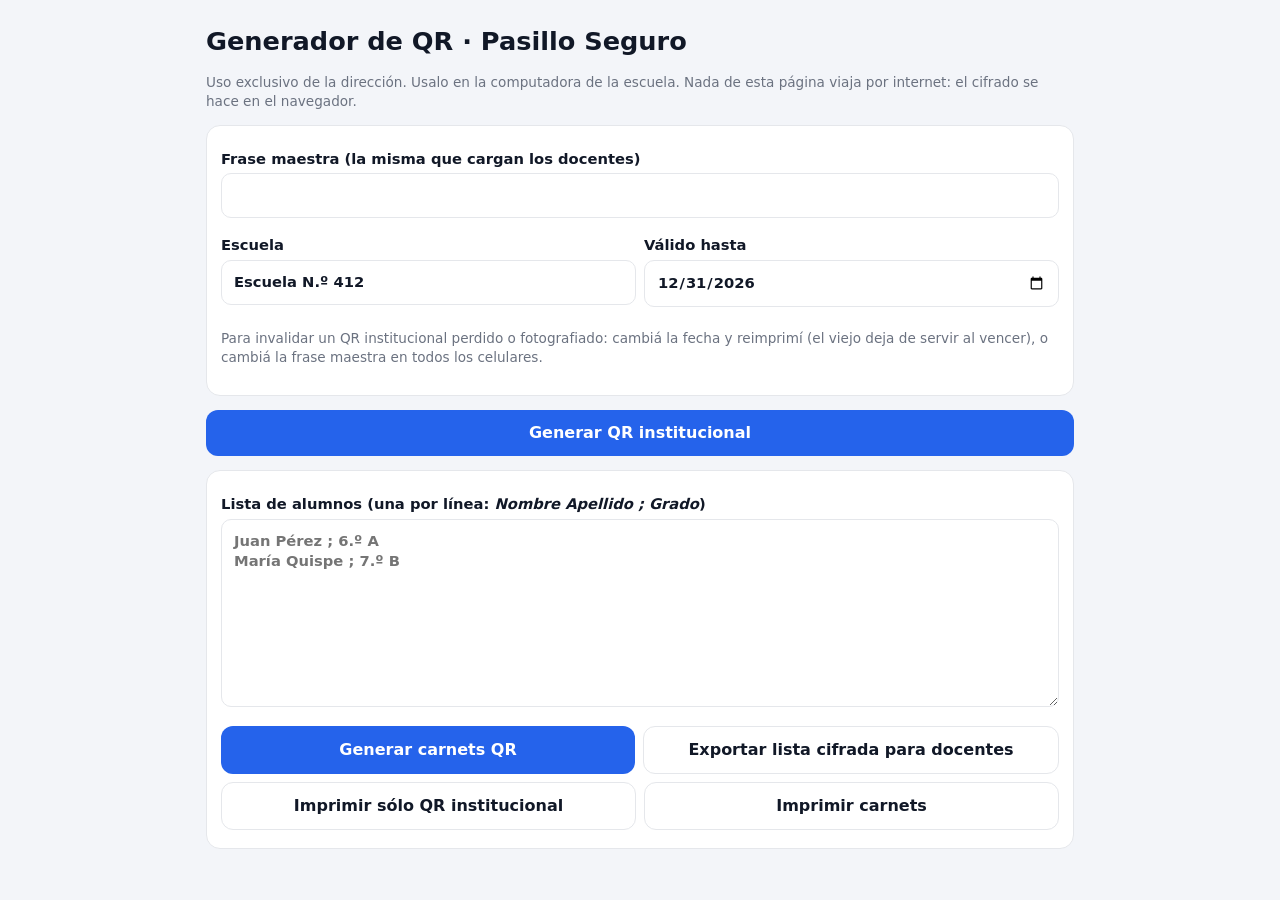
==== generador.html @ 9aeeec68 "Pasillo Seguro: versión inicial para prueba en la escuela Co-Authored-By: Claude Opus 5.5 <noreply@a" ====
<!doctype html>
<html lang="es">
<head>
<meta charset="utf-8">
<meta name="viewport" content="width=device-width, initial-scale=1">
<title>Generador de QR</title>
<meta name="robots" content="noindex">
<link rel="stylesheet" href="styles.css">
<style>
  body{background:var(--fondo)}
  .wrap{max-width:900px;margin:0 auto;padding:16px}
  .qr-inst{text-align:center}
  .qr-inst img{width:260px;height:260px;image-rendering:pixelated}
  .grilla{display:grid;grid-template-columns:repeat(auto-fill,minmax(190px,1fr));gap:10px;margin-top:12px}
  .carnet{background:#fff;color:#111;border:1px dashed #999;border-radius:10px;padding:10px;text-align:center;break-inside:avoid}
  .carnet img{width:150px;height:150px;image-rendering:pixelated}
  .carnet strong{display:block;font-size:.95rem}
  .carnet small{color:#555}
  @media print{
    .no-print{display:none!important}
    body{background:#fff}
    .grilla{grid-template-columns:repeat(3,1fr)}
    .imprimir-solo-inst .grilla-zona{display:none}
    .imprimir-solo-al .inst-zona{display:none}
  }
</style>
</head>
<body>
<div class="wrap">
  <div class="no-print">
    <h1>Generador de QR · Pasillo Seguro</h1>
    <p class="ayuda">Uso exclusivo de la dirección. Usalo en la computadora de la escuela. Nada de esta página viaja por internet: el cifrado se hace en el navegador.</p>
    <div class="tarjeta">
      <label>Frase maestra (la misma que cargan los docentes)<input type="password" id="frase" minlength="12" autocomplete="off"></label>
      <div class="fila">
        <label>Escuela<input id="escuela" value="Escuela N.º 412"></label>
        <label>Válido hasta<input type="date" id="vence"></label>
      </div>
      <p class="ayuda">Para invalidar un QR institucional perdido o fotografiado: cambiá la fecha y reimprimí (el viejo deja de servir al vencer), o cambiá la frase maestra en todos los celulares.</p>
    </div>
  </div>

  <section class="inst-zona">
    <div class="no-print"><button class="btn primario" id="btn-inst">Generar QR institucional</button></div>
    <div id="inst" class="qr-inst"></div>
  </section>

  <section class="grilla-zona">
    <div class="no-print tarjeta">
      <label>Lista de alumnos (una por línea: <em>Nombre Apellido ; Grado</em>)
        <textarea id="lista" rows="8" placeholder="Juan Pérez ; 6.º A&#10;María Quispe ; 7.º B"></textarea>
      </label>
      <div class="fila">
        <button class="btn primario" id="btn-al">Generar carnets QR</button>
        <button class="btn secundario" id="btn-export">Exportar lista cifrada para docentes</button>
      </div>
      <div class="fila">
        <button class="btn secundario" id="btn-print-inst">Imprimir sólo QR institucional</button>
        <button class="btn secundario" id="btn-print-al">Imprimir carnets</button>
      </div>
    </div>
    <div id="carnets" class="grilla"></div>
  </section>
</div>

<script src="lib/qrcode.js"></script>
<script src="crypto.js"></script>
<script>
(function(){
  const $ = s => document.querySelector(s);
  const esc = t => String(t).replace(/[&<>"]/g, c => ({'&':'&amp;','<':'&lt;','>':'&gt;','"':'&quot;'}[c]));
  const d = new Date(); d.setMonth(11, 31); $('#vence').value = d.toISOString().slice(0,10);
  let llave = null, fraseUsada = null;
  async function obtenerLlave(){
    const f = $('#frase').value;
    if (llave && f === fraseUsada) return llave;
    llave = await PSCrypto.derivarLlave(f); fraseUsada = f; return llave;
  }
  function qrImg(texto){ const q = qrcode(0, 'M'); q.addData(texto); q.make(); return q.createDataURL(6, 2); }
  function parsear(){
    return $('#lista').value.split(/\r?\n/).map(l => l.trim()).filter(Boolean).map(l => {
      const [n, g] = l.split(/[;\t]|,(?=[^,]*$)/).map(x => (x || '').trim());
      return { id: PSCrypto.idAlumno(n, g), nombre: n, grado: g || '' };
    }).filter(a => a.nombre.length > 2);
  }
  $('#btn-inst').onclick = async () => {
    try {
      const k = await obtenerLlave();
      const txt = await PSCrypto.cifrar(k, { t: 'ESC', esc: $('#escuela').value.trim(), vence: $('#vence').value, emitido: new Date().toISOString().slice(0,10) });
      $('#inst').innerHTML = `<div class="carnet" style="display:inline-block;padding:20px"><strong>${esc($('#escuela').value)}</strong><img src="${qrImg(txt)}" alt="QR institucional"><br><small>QR institucional · Pasillo Seguro · válido hasta ${esc($('#vence').value)}</small><br><small>Sólo lo lee la app de la escuela</small></div>`;
    } catch (e) { alert(e.message); }
  };
  $('#btn-al').onclick = async () => {
    try {
      const k = await obtenerLlave(); const al = parsear();
      if (!al.length) return alert('La lista está vacía.');
      const html = [];
      for (const a of al) {
        const txt = await PSCrypto.cifrar(k, { t: 'AL', id: a.id, n: a.nombre, g: a.grado });
        html.push(`<div class="carnet"><img src="${qrImg(txt)}" alt=""><strong>${esc(a.nombre)}</strong><small>${esc(a.grado)}</small></div>`);
      }
      $('#carnets').innerHTML = html.join('');
    } catch (e) { alert(e.message); }
  };
  $('#btn-export').onclick = async () => {
    try {
      const k = await obtenerLlave(); const al = parsear();
      if (!al.length) return alert('La lista está vacía.');
      const txt = await PSCrypto.cifrar(k, { t: 'LISTA', alumnos: al, generado: new Date().toISOString() });
      const a = document.createElement('a'); a.href = URL.createObjectURL(new Blob([txt], { type: 'text/plain' }));
      a.download = 'lista-alumnos-cifrada.txt'; a.click();
    } catch (e) { alert(e.message); }
  };
  $('#btn-print-inst').onclick = () => { document.body.className = 'imprimir-solo-inst'; print(); document.body.className = ''; };
  $('#btn-print-al').onclick = () => { document.body.className = 'imprimir-solo-al'; print(); document.body.className = ''; };
})();
</script>
</body>
</html>
---- styles.css ----
:root{
  --azul:#0f1f3d; --azul2:#2563eb; --fondo:#f3f5f9; --carta:#fff; --texto:#111827; --suave:#6b7280;
  --borde:#e5e7eb; --rojo:#dc2626; --naranja:#ea580c; --verde:#16a34a; --amar:#fef3c7;
}
@media (prefers-color-scheme: dark){
  :root:not([data-theme="light"]){ --fondo:#0b1220; --carta:#111a2e; --texto:#e5e7eb; --suave:#9ca3af; --borde:#1f2a44; --amar:#3a2f0b; color-scheme:dark }
}
:root[data-theme="dark"]{ --fondo:#0b1220; --carta:#111a2e; --texto:#e5e7eb; --suave:#9ca3af; --borde:#1f2a44; --amar:#3a2f0b; color-scheme:dark }
*{box-sizing:border-box}
html,body{margin:0;background:var(--fondo);color:var(--texto);font:16px/1.4 system-ui,-apple-system,"Segoe UI",Roboto,sans-serif}
h1{font-size:1.6rem;margin:.3em 0}
h2{font-size:1.05rem;margin:1.2em 0 .5em;display:flex;align-items:center;gap:.5em}
h3{margin:.2em 0 .6em;font-size:1.1rem}
h4{margin:1em 0 .4em;font-size:.98rem}
.pantalla{min-height:100vh}
.centro{max-width:480px;margin:0 auto;padding:32px 16px;text-align:center}
.centro .tarjeta{text-align:left}
.logo{width:84px;height:84px;border-radius:20px}
.candado{font-size:64px}
.sub{color:var(--suave);margin:.2em 0 1em}
.ayuda{color:var(--suave);font-size:.85rem}
.aviso{background:var(--amar);border-radius:8px;padding:8px 10px;font-size:.88rem}
.vacio{color:var(--suave);font-style:italic}
.tarjeta{background:var(--carta);border:1px solid var(--borde);border-radius:14px;padding:14px;margin:10px 0}
label{display:block;margin:.6em 0;font-size:.92rem;font-weight:600}
label.check{display:flex;gap:.5em;align-items:flex-start;font-weight:500}
input,select,textarea{width:100%;margin-top:4px;padding:11px 12px;border:1px solid var(--borde);border-radius:10px;font:inherit;background:var(--carta);color:var(--texto)}
input[type=checkbox]{width:auto;margin-top:3px}
fieldset{border:1px solid var(--borde);border-radius:10px;margin:12px 0;padding:8px 12px}
legend{font-weight:700;font-size:.9rem;padding:0 4px}
.fila{display:flex;gap:8px;align-items:stretch}
.fila>*{flex:1}
.fila.wrap{flex-wrap:wrap}.fila.wrap>*{flex:0 1 auto}
.btn{display:inline-flex;align-items:center;justify-content:center;gap:6px;border:0;border-radius:12px;padding:12px 14px;font:inherit;font-weight:600;cursor:pointer;text-decoration:none;margin:4px 0;width:100%}
.btn.primario{background:var(--azul2);color:#fff}
.btn.secundario{background:var(--carta);color:var(--texto);border:1px solid var(--borde)}
.btn.peligro{background:var(--rojo);color:#fff}
.btn.texto{background:none;color:var(--azul2);width:auto}
.btn.grande{padding:18px;font-size:1.1rem}
.btn.chico{padding:8px 10px;font-size:.85rem;width:auto;border-radius:9px}
.btn:disabled{opacity:.45}
.archivo{position:relative}
.barra{position:sticky;top:env(safe-area-inset-top,0px);z-index:5;background:var(--azul);color:#fff;padding:10px 16px;display:flex;justify-content:space-between;align-items:center;gap:10px}
.barra small{display:block;opacity:.8;font-size:.78rem}
.barra .btn{width:auto;background:#ffffff22;color:#fff}
.tab{padding:8px 16px 96px;max-width:720px;margin:0 auto}
.nav{position:fixed;bottom:0;left:0;right:0;display:flex;background:var(--carta);border-top:1px solid var(--borde);padding-bottom:env(safe-area-inset-bottom);z-index:6}
.nav button{flex:1;border:0;background:none;padding:8px 2px;font-size:1.25rem;color:var(--suave);display:flex;flex-direction:column;align-items:center;cursor:pointer}
.nav button span{font-size:.7rem;margin-top:2px}
.nav button.activo{color:var(--azul2)}
.pill{background:var(--azul2);color:#fff;border-radius:999px;padding:1px 9px;font-size:.8rem}
.mic-zona{display:flex;gap:14px;align-items:center;background:var(--carta);border:1px solid var(--borde);border-radius:16px;padding:14px;margin:12px 0}
.mic{flex:0 0 76px;height:76px;border-radius:50%;border:0;background:var(--azul2);color:#fff;font-size:2rem;cursor:pointer;box-shadow:0 6px 18px #2563eb55}
.mic.escuchando,.escuchando{animation:pulso 1s infinite;background:var(--rojo)!important;color:#fff!important}
@keyframes pulso{50%{box-shadow:0 0 0 14px #dc262622}}
.mic-estado{font-size:.9rem;color:var(--suave)}
.mic-texto{font-weight:600;margin-top:4px;min-height:1.2em}
.lista{display:flex;flex-direction:column;gap:8px}
.fuera{display:flex;gap:10px;align-items:center;background:var(--carta);border:1px solid var(--borde);border-left:5px solid var(--verde);border-radius:12px;padding:10px}
.fuera>div:first-child{flex:1}
.fuera.alerta{border-left-color:var(--rojo);background:color-mix(in srgb,var(--rojo) 8%,var(--carta))}
.crono{font-variant-numeric:tabular-nums;font-weight:700;font-size:.95rem;white-space:nowrap}
.crono.alerta{color:var(--rojo)}
.alumno{display:flex;justify-content:space-between;align-items:center;padding:6px 4px;border-bottom:1px solid var(--borde)}
.compacta{gap:0;max-height:360px;overflow:auto;background:var(--carta);border:1px solid var(--borde);border-radius:12px;padding:4px 10px;margin-top:6px}
.tabla-scroll{overflow-x:auto;background:var(--carta);border:1px solid var(--borde);border-radius:12px}
table{border-collapse:collapse;width:100%;font-size:.85rem}
th,td{padding:7px 8px;border-bottom:1px solid var(--borde);text-align:left;white-space:nowrap}
tr.alerta td{color:var(--rojo);font-weight:600}
.proto{display:block;width:100%;text-align:left;background:var(--carta);border:1px solid var(--borde);border-left:6px solid var(--c);border-radius:12px;padding:12px;margin:6px 0;font:inherit;color:inherit;cursor:pointer}
.proto small{display:block;color:var(--suave);margin-top:2px}
.coinc{display:block;font-size:.78rem;color:var(--c);margin-top:6px;font-weight:600}
.urgente{background:var(--rojo);color:#fff;border-radius:12px;padding:12px;font-weight:600;margin:8px 0}
.proto-detalle h3{color:var(--c)}
.paso{display:flex;gap:10px;font-weight:400;font-size:.9rem;background:var(--fondo);border-radius:10px;padding:8px 10px;margin:6px 0}
.nota{font-style:italic;color:var(--suave);font-size:.88rem}
.preview{width:100%;border-radius:12px;margin:8px 0}
.ia,.cruce{background:var(--fondo);border-radius:12px;padding:10px;margin:10px 0;font-size:.9rem}
.ia.alto{border:2px solid var(--rojo)}
.cruce ul{padding-left:18px;margin:6px 0}
.cargando{color:var(--suave)}
.inc{display:flex;gap:10px;background:var(--carta);border:1px solid var(--borde);border-radius:12px;padding:10px;font-size:.9rem}
.inc img{width:72px;height:72px;object-fit:cover;border-radius:8px}
.stats{display:grid;grid-template-columns:repeat(3,1fr);gap:10px;text-align:center}
.stats b{display:block;font-size:1.5rem}
.stats span{font-size:.75rem;color:var(--suave)}
.pend{border-top:1px solid var(--borde);padding:8px 0;font-size:.88rem}
.modal{position:fixed;inset:0;background:#0009;z-index:20;display:flex;align-items:flex-end;justify-content:center}
.modal-caja{background:var(--carta);width:100%;max-width:640px;max-height:92vh;overflow:auto;border-radius:18px 18px 0 0;padding:16px 16px calc(16px + env(safe-area-inset-bottom))}
.item-btn{display:block;width:100%;text-align:left;padding:12px;border:1px solid var(--borde);border-radius:10px;background:var(--fondo);font:inherit;color:inherit;margin:4px 0}
.lector{width:100%;min-height:260px;border-radius:12px;overflow:hidden;background:#000;margin-bottom:10px}
.toast{position:fixed;left:16px;right:16px;bottom:86px;background:#111827;color:#fff;padding:12px 14px;border-radius:12px;z-index:30;text-align:center;box-shadow:0 8px 24px #0005}
[hidden]{display:none!important}
#form-cmd input{flex:3}
/* Informe de situación */
.guia{background:color-mix(in srgb,var(--azul2) 10%,var(--carta));border-radius:10px;padding:8px 10px;font-size:.9rem}
.relato-zona{border-top:1px solid var(--borde);margin-top:14px;padding-top:6px}
.modal.completo{align-items:stretch}
.modal.completo .modal-caja{max-width:820px;max-height:none;height:100%;border-radius:0;padding-top:calc(12px + env(safe-area-inset-top,0px))}
.ed-barra{position:sticky;top:-12px;z-index:2;background:var(--carta);display:flex;gap:8px;align-items:center;padding:6px 0;border-bottom:1px solid var(--borde)}
.ed-ver{font-size:.8rem;color:var(--suave);margin-left:auto}
.ed-relato{margin:10px 0;background:var(--fondo);border-radius:10px;padding:8px 10px}
.ed-relato summary{font-weight:600;cursor:pointer}
.papel{background:#fff;color:#111;border-radius:6px;box-shadow:0 2px 14px #0003;padding:22px 18px;margin:12px 0;font-family:Georgia,"Times New Roman",serif}
.papel .ayuda{font-family:system-ui,sans-serif}
.pp-enc{display:flex;flex-direction:column;align-items:center;text-align:center;border-bottom:2px solid #0f1f3d;padding-bottom:8px;margin-bottom:10px;font-size:.9rem}
.pp-enc strong{font-size:1.05rem}
.papel input,.papel textarea{background:transparent;color:#111;border:1px dashed transparent;border-radius:6px;padding:4px 6px;font:inherit;margin:0;resize:none;overflow:hidden}
.papel input:focus,.papel textarea:focus{border-color:#2563eb;background:#f5f8ff;outline:none}
.pp-titulo{font-weight:700;font-size:1.08rem}
.pp-de{font-size:.88rem;color:#444;margin:4px 6px 10px}
.pp-h{font-weight:700;font-size:.95rem}
.pp-t{font-size:.95rem;line-height:1.5;white-space:pre-wrap}
.firma-zona{background:var(--fondo);border-radius:12px;padding:8px 12px;margin:10px 0}
.firma-pad{width:100%;max-width:100%;aspect-ratio:3/1;background:#fff;border:2px dashed #94a3b8;border-radius:10px;touch-action:none;display:block}
.ed-acciones{position:sticky;bottom:calc(-16px - env(safe-area-inset-bottom,0px));background:var(--carta);padding:8px 0 calc(8px + env(safe-area-inset-bottom,0px));border-top:1px solid var(--borde);display:flex;flex-wrap:wrap;gap:6px}
.ed-acciones .btn{flex:1 1 30%;margin:0}
.conf-flot{position:fixed;left:16px;right:16px;bottom:calc(90px + env(safe-area-inset-bottom,0px));z-index:40;background:var(--carta);border:1px solid var(--borde);border-radius:14px;padding:12px;box-shadow:0 10px 30px #0006}
.ed-acciones .btn{padding:10px 8px;font-size:.92rem}
.ed-acciones #ed-enviar{flex-basis:100%;order:-1}
/* Hoy, turno, asistencia */
.hoy{background:var(--carta);border:1px solid var(--borde);border-radius:14px;padding:10px 12px;margin:12px 0 0;display:flex;flex-direction:column;gap:8px}
.hoy-fila{display:flex;justify-content:space-between;align-items:baseline;gap:8px;flex-wrap:wrap}
.hoy-fecha{font-weight:700}
.hoy-reloj{font-variant-numeric:tabular-nums;font-size:1.35rem;font-weight:700;color:var(--azul2)}
.chips{display:flex;gap:6px;flex-wrap:wrap}
.chips:empty{display:none}
.chips button{border:1px solid var(--borde);background:var(--fondo);color:var(--texto);border-radius:999px;padding:6px 12px;font:inherit;font-size:.85rem;cursor:pointer}
.chips button.on{background:var(--azul2);border-color:var(--azul2);color:#fff;font-weight:600}
.asis-barra{display:flex;justify-content:space-between;align-items:center;gap:8px;flex-wrap:wrap;font-size:.88rem;margin-bottom:6px}
.asis-barra .btn{margin:0}
.asis-barra b.ok{color:var(--verde)} .asis-barra b.mal{color:var(--rojo)}
.alumno{gap:8px}
.al-nom{flex:1;min-width:0}
.pa{display:flex;border:1px solid var(--borde);border-radius:9px;overflow:hidden}
.pa button{border:0;background:var(--carta);color:var(--suave);font:inherit;font-weight:700;width:36px;height:34px;cursor:pointer}
.pa button+button{border-left:1px solid var(--borde)}
.pa button.on.p{background:var(--verde);color:#fff}
.pa button.on.a{background:var(--rojo);color:#fff}
.alumno.ausente .al-nom{opacity:.5;text-decoration:line-through}
.otras{margin:10px 0}.otras summary{cursor:pointer;font-weight:600;color:var(--azul2)}
.revisar{background:var(--fondo);border-radius:12px;padding:10px;margin:10px 0}
.grupo{display:flex;justify-content:space-between;align-items:center;border-top:1px solid var(--borde);padding:6px 0;font-size:.9rem}
/* Semáforo y grados */
.fuera .luz{flex:0 0 14px;height:14px;border-radius:50%;background:var(--verde);box-shadow:0 0 0 3px color-mix(in srgb,var(--verde) 25%,transparent)}
.fuera-txt{flex:1;min-width:0}
.fuera.verde{border-left-color:var(--verde)}
.fuera.amarillo{border-left-color:#eab308;background:color-mix(in srgb,#eab308 12%,var(--carta))}
.fuera.amarillo .luz{background:#eab308;box-shadow:0 0 0 3px #eab30840}
.fuera.rojo{border-left-color:var(--rojo);background:color-mix(in srgb,var(--rojo) 12%,var(--carta))}
.fuera.rojo .luz{background:var(--rojo);box-shadow:0 0 0 3px #dc262640;animation:parpadeo 1s infinite}
.fuera.acomp{border-left-color:var(--azul2)}
.fuera.acomp .luz{background:var(--azul2);box-shadow:0 0 0 3px #2563eb33}
.fuera.retiro{border-left-color:var(--suave);opacity:.8}
.fuera.retiro .luz{background:var(--suave);box-shadow:none}
@keyframes parpadeo{50%{opacity:.35}}
@media (prefers-reduced-motion:reduce){.fuera.rojo .luz,.mic.escuchando,.escuchando{animation:none}}
.sub-h{margin:12px 0 4px;font-size:.9rem;color:var(--suave)}
.tag-ret{font-size:.78rem;font-weight:700;color:var(--suave);border:1px solid var(--borde);border-radius:8px;padding:6px 8px}
.paso-n{font-weight:700;margin:12px 0 6px}
.chips.modo{flex-direction:column}
.chips.modo button{text-align:left;padding:10px 14px;border-radius:12px}
.grado-card{border-top:1px solid var(--borde);margin-top:12px}
.grilla-grados{display:grid;grid-template-columns:repeat(4,1fr);gap:6px}
.grilla-grados button{border:1px solid var(--borde);background:var(--fondo);color:var(--texto);border-radius:10px;padding:12px 0;font:inherit;font-weight:700;cursor:pointer}
.grilla-grados button:active{background:var(--azul2);color:#fff}
.grado-elegido{display:flex;align-items:center;gap:10px;flex-wrap:wrap;background:color-mix(in srgb,var(--azul2) 10%,var(--carta));border-radius:12px;padding:10px 12px}
.grado-elegido b{font-size:1.4rem;color:var(--azul2)}
.grado-elegido span{flex:1;font-size:.88rem;color:var(--suave)}
.chips button[tabindex="-1"]{cursor:default}
/* Avisos, altas */
.aviso-banner{position:sticky;top:calc(env(safe-area-inset-top,0px) + 52px);z-index:5;margin:8px 16px 0;background:#fef3c7;color:#78350f;border:2px solid #f59e0b;border-radius:12px;padding:10px 40px 10px 12px;display:flex;flex-direction:column;gap:2px;font-size:.9rem}
.aviso-banner button{position:absolute;right:8px;top:8px;border:0;background:none;font-size:1.1rem;color:inherit;cursor:pointer}
.tag-nuevo{display:inline-block;font-size:.7rem;font-weight:700;background:var(--verde);color:#fff;border-radius:6px;padding:1px 6px;vertical-align:middle}
.lista-edit{max-height:300px;overflow:auto}
#tab-informe .fila.wrap .btn{flex:1 1 45%}
/* Encabezado: ayuda y emergencia */
.hdr-acc{display:flex;gap:6px;align-items:center}
.hdr-btn{display:flex;flex-direction:column;align-items:center;border:0;border-radius:10px;background:#ffffff22;color:#fff;font:inherit;font-size:1.1rem;padding:4px 8px;cursor:pointer;line-height:1.1}
.hdr-btn span{font-size:.62rem;font-weight:600}
.hdr-btn.rojo{background:#dc2626}
.hdr-btn.activa{animation:parpadeo 1s infinite}
.barra{flex-wrap:nowrap}.barra>div:first-child{min-width:0}.barra strong{display:block;white-space:nowrap;overflow:hidden;text-overflow:ellipsis}
/* Cobertura / grados especiales */
#chips-grado .cubrir{border-style:dashed}
.cob-tag{background:#fef3c7;color:#78350f;border-radius:999px;padding:6px 12px;font-size:.85rem}
#btn-fin-cob{background:var(--rojo)!important;color:#fff!important;border-color:var(--rojo)!important}
.sub-grado{border-left:4px solid var(--azul2);padding-left:10px;margin:12px 0}
.grilla-grados button.on{background:var(--azul2);color:#fff;border-color:var(--azul2)}
.chips.modo small{color:inherit;opacity:.8}
.qr-aula{text-align:center}.qr-aula img{width:min(78vw,340px);image-rendering:pixelated;background:#fff;padding:8px;border-radius:8px}
.ayuda-grilla{display:grid;grid-template-columns:1fr 1fr;gap:8px;margin:8px 0}
.ayuda-grilla button{border:2px solid var(--rojo);background:color-mix(in srgb,var(--rojo) 8%,var(--carta));color:var(--texto);border-radius:12px;padding:14px 8px;font:inherit;font-weight:700;cursor:pointer}
/* Mapa */
.hoy-mapa{display:flex;gap:8px;flex-wrap:wrap;align-items:center}
.hoy-mapa .btn{margin:0}
.sector-chip{font-size:.82rem;border-left:4px solid var(--c);padding:4px 8px;background:var(--fondo);border-radius:6px}
.mapa-pantalla .ed-barra b{flex:1}
.m-wrap{position:relative;height:min(62vh,560px);overflow:hidden;border-radius:14px;background:linear-gradient(#bcd8f0,#e9eedf 45%);perspective:900px;perspective-origin:50% 30%;touch-action:none;border:1px solid var(--borde)}
.m-vista{position:absolute;inset:0 auto auto 0;width:100%;transform-origin:0 0;transform-style:preserve-3d;will-change:transform}
.m-plano{position:relative;width:100%;transform-origin:50% 55%;transition:transform .5s ease;transform-style:preserve-3d}
.m-plano.tres{transform:rotateX(52deg) rotateZ(-6deg)}
.m-svg{display:block;width:100%;height:auto}
.m-t{text-anchor:middle;dominant-baseline:middle;font-family:system-ui,sans-serif;paint-order:stroke;stroke:#ffffffcc;stroke-width:6px}
.m-ruta{stroke-dasharray:26 16;animation:ruta 1.2s linear infinite}
.m-ruta.mia{stroke-dasharray:34 14}
@keyframes ruta{to{stroke-dashoffset:-42}}
@media (prefers-reduced-motion:reduce){.m-ruta{animation:none}.m-plano{transition:none}}
.m-pins{position:absolute;inset:0;pointer-events:none;transform-style:preserve-3d}
.pin{position:absolute;transform:translate(-50%,-100%);transform-origin:50% 100%;transition:transform .5s ease}
.m-plano.tres .pin{transform:translate(-50%,-100%) rotateZ(6deg) rotateX(-52deg)}
.pin span{display:block;font:700 11px/1.2 system-ui,sans-serif;color:#fff;padding:4px 7px;border-radius:9px;white-space:nowrap;box-shadow:0 3px 8px #0005;position:relative}
.pin span::after{content:"";position:absolute;left:50%;bottom:-6px;margin-left:-6px;border:6px solid transparent;border-bottom:0;border-top-color:inherit}
.pin.pt span{background:var(--c);border-top-color:var(--c)}
.pin.pt.mio span{font-size:14px;padding:6px 10px;outline:3px solid #fff}
.pin.yo span{background:#c2410c;border-top-color:#c2410c}
.pin.doc span{background:#0f172a;border-top-color:#0f172a;border-radius:50%;width:26px;height:26px;padding:0;display:grid;place-items:center}
.m-ctrl{position:absolute;right:8px;top:8px;display:flex;flex-direction:column;gap:6px;z-index:2}
.m-ctrl button{width:40px;height:40px;border-radius:10px;border:1px solid var(--borde);background:var(--carta);color:var(--texto);font:700 1rem system-ui;box-shadow:0 2px 6px #0003;cursor:pointer}
.m-norte{position:absolute;left:8px;bottom:8px;font-size:.72rem;background:#fffd;color:#334155;padding:3px 8px;border-radius:8px}
.m-capas{display:flex;flex-wrap:wrap;gap:4px 14px;margin:8px 2px;font-size:.88rem}
.m-capas label{display:flex;gap:6px;align-items:center;font-weight:600;margin:0}
.m-capas input{width:auto;margin:0}
.m-leyenda{display:flex;flex-direction:column;gap:6px;font-size:.86rem}
.ley{display:flex;gap:8px;align-items:flex-start}.ley i{flex:0 0 14px;height:14px;border-radius:50%;background:var(--c);margin-top:3px}
.ley-mio{border-left:6px solid var(--c);background:color-mix(in srgb,var(--c) 12%,var(--carta));border-radius:10px;padding:8px 10px;display:flex;flex-direction:column}
.ley-doc{display:grid;gap:6px}.ley-doc div{background:var(--fondo);border-radius:8px;padding:6px 8px}
.m-vacio{padding:24px;text-align:center;background:var(--fondo);border-radius:12px}
/* Emergencia */
.emerg-tiles{display:grid;grid-template-columns:1fr 1fr;gap:10px;margin:10px 0}
.emerg-tiles button{border:0;border-radius:16px;background:#7f1d1d;color:#fff;font:inherit;font-weight:700;padding:16px 8px;display:flex;flex-direction:column;align-items:center;gap:6px;cursor:pointer;min-height:110px}
.emerg-tiles button span{font-size:2.2rem}
.simul{background:#fef3c7;color:#78350f;border-radius:10px;padding:10px}
.emerg-cab{background:#b91c1c;color:#fff;border-radius:12px;padding:12px;display:flex;justify-content:space-between;align-items:center;font-size:1.05rem}
.emerg.sim .emerg-cab{background:#b45309}
#em-reloj{font-variant-numeric:tabular-nums;font-weight:800;font-size:1.3rem}
.emerg-asig{margin:10px 0;border:3px solid #b91c1c;border-radius:12px;padding:10px;display:flex;flex-direction:column;gap:4px}
.emerg-tabs{display:flex;gap:6px;margin:8px 0}
.emerg-tabs button{flex:1;border:1px solid var(--borde);background:var(--carta);color:var(--texto);border-radius:10px;padding:10px 4px;font:inherit;font-weight:700;cursor:pointer}
.emerg-tabs button.on{background:#0f1f3d;color:#fff}
.emerg-cuerpo ol{padding-left:20px}.emerg-cuerpo li{margin:6px 0}
.tels{display:grid;grid-template-columns:repeat(auto-fill,minmax(140px,1fr));gap:8px;margin:10px 0}
.tel{display:flex;flex-direction:column;background:#dc2626;color:#fff;border-radius:12px;padding:10px;text-decoration:none}
.tel b{font-size:1.15rem}.tel span{font-size:.78rem;opacity:.9}
.em-cont{display:flex;justify-content:space-between;align-items:baseline;background:#fee2e2;color:#7f1d1d;border-radius:12px;padding:12px;font-size:1.1rem;margin-bottom:6px}
.em-cont.completo{background:#dcfce7;color:#14532d}
.em-cont b{font-size:1.6rem}
.em-al{display:flex;gap:10px;align-items:flex-start;background:var(--carta);border:1px solid var(--borde);border-radius:10px;padding:10px;font-weight:500;margin:0}
.em-al input{width:22px;height:22px;margin:0}
.em-al.ok{background:color-mix(in srgb,var(--verde) 12%,var(--carta))}
.em-al.fuera{border:2px solid var(--rojo)}
.em-al small{display:block;color:var(--rojo);font-weight:700}
.ok-msg{color:var(--verde);font-weight:700}
/* Evidencias y descifrar */
.ev-item{display:flex;gap:10px;align-items:center;text-align:left;width:100%;background:var(--carta);border:1px solid var(--borde);border-radius:12px;padding:8px;font:inherit;color:inherit;cursor:pointer}
.ev-item img,.ev-sinfoto{width:56px;height:56px;object-fit:cover;border-radius:8px;flex:0 0 56px;display:grid;place-items:center;background:var(--fondo)}
.ev-minis{display:flex;gap:6px;flex-wrap:wrap}.ev-minis img{width:72px;height:72px;object-fit:cover;border-radius:8px}
.ev-fotos{display:grid;grid-template-columns:repeat(auto-fill,minmax(130px,1fr));gap:8px;margin:8px 0}
.ev-fotos button{border:1px solid var(--borde);background:var(--carta);color:var(--texto);border-radius:10px;padding:4px;font:inherit;cursor:pointer;text-align:left}
.ev-fotos img{width:100%;aspect-ratio:1;object-fit:cover;border-radius:7px}
.ev-fotos small{display:block;font-size:.72rem;color:var(--suave);word-break:break-all}
.ev-acc .btn{flex:1 1 45%}
.ev-lectura{background:var(--fondo);border-left:5px solid var(--azul2);border-radius:10px;padding:10px;margin:8px 0;font-size:.92rem}
.ev-texto{font-family:Georgia,serif;font-size:1.1rem;background:var(--carta);border-radius:8px;padding:8px}
.ev-hist{font-size:.82rem;padding-left:18px}
.ev-visor{position:fixed;inset:0;z-index:45;background:#000;color:#fff;display:flex;flex-direction:column;padding-top:env(safe-area-inset-top,0px)}
.ev-visor-barra{display:flex;gap:8px;align-items:center;padding:8px 12px}
.ev-visor-barra b{flex:1}
.ev-visor-barra button{border:0;border-radius:8px;background:#ffffff22;color:#fff;padding:8px 12px;font:inherit;cursor:pointer}
.ev-lienzo{flex:1;overflow:hidden;display:grid;place-items:center;touch-action:none}
.ev-lienzo canvas{max-width:100%;max-height:100%;transform-origin:center}
.ev-ctrl{background:#111;padding:10px 16px calc(10px + env(safe-area-inset-bottom,0px));display:flex;flex-direction:column;gap:4px}
.ev-ctrl label{color:#fff;margin:2px 0}
.ev-ctrl input[type=range]{padding:0}
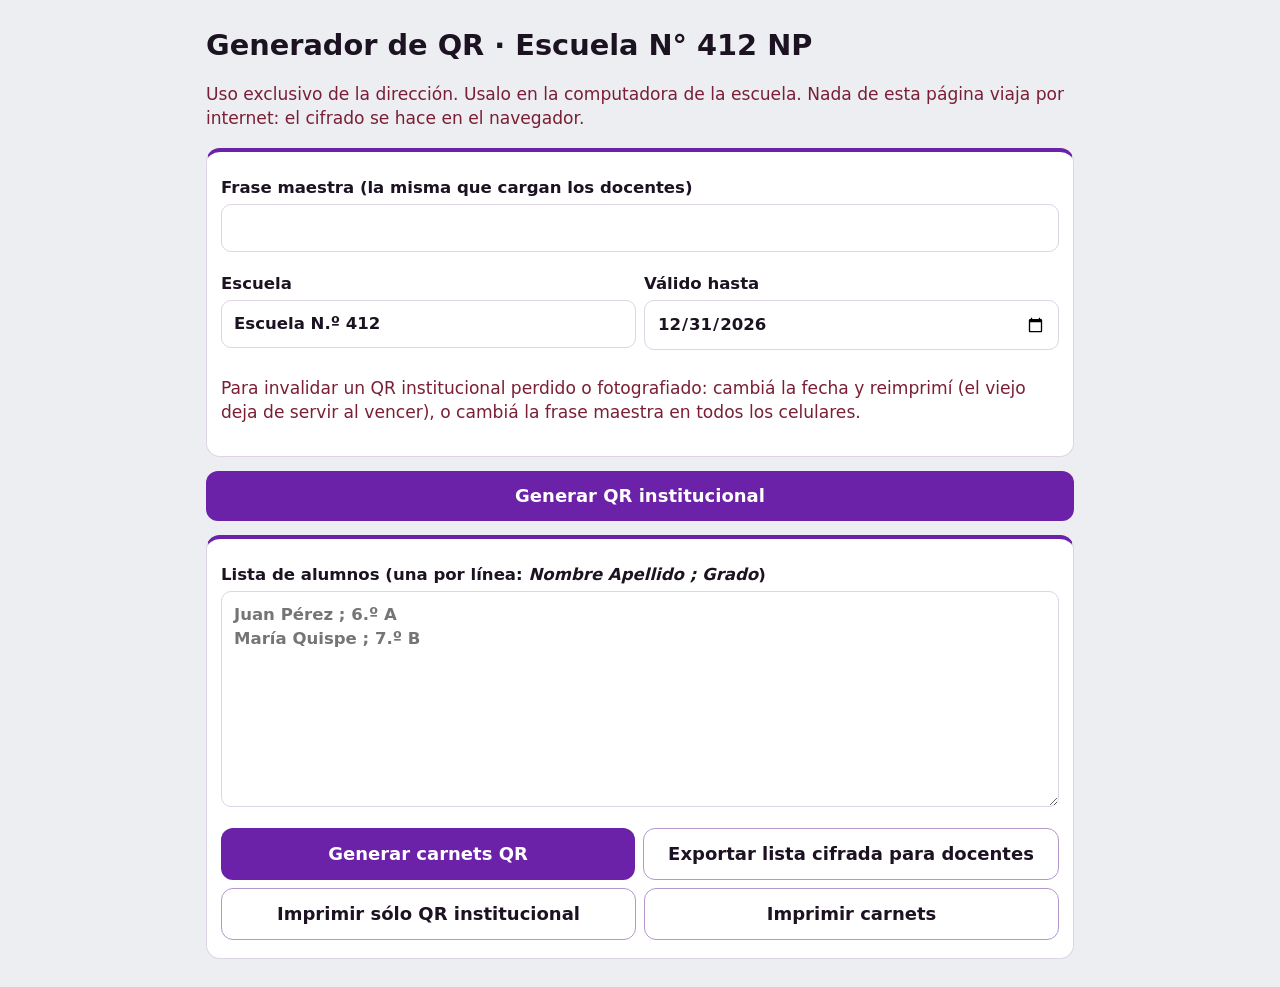
==== commit 079c20fb: "Colores de la escuela (uniforme y bandera), letra chica más grande en bordó y nuevo nombre: Escuela " ====
--- a/generador.html
+++ b/generador.html
@@ -28,7 +28,7 @@
 <body>
 <div class="wrap">
   <div class="no-print">
-    <h1>Generador de QR · Pasillo Seguro</h1>
+    <h1>Generador de QR · Escuela N° 412 NP</h1>
     <p class="ayuda">Uso exclusivo de la dirección. Usalo en la computadora de la escuela. Nada de esta página viaja por internet: el cifrado se hace en el navegador.</p>
     <div class="tarjeta">
       <label>Frase maestra (la misma que cargan los docentes)<input type="password" id="frase" minlength="12" autocomplete="off"></label>
--- a/styles.css
+++ b/styles.css
@@ -1,13 +1,16 @@
 :root{
-  --azul:#0f1f3d; --azul2:#2563eb; --fondo:#f3f5f9; --carta:#fff; --texto:#111827; --suave:#6b7280;
-  --borde:#e5e7eb; --rojo:#dc2626; --naranja:#ea580c; --verde:#16a34a; --amar:#fef3c7;
+  /* Colores de la escuela: uniforme (morado, gris, blanco, bordó) y bandera (celeste, blanco, sol) */
+  --azul:#3f1764; --azul2:#6b21a8; --fondo:#eceef2; --carta:#fff; --texto:#1c1222; --suave:#7a1f35;
+  --borde:#ddd5e4; --bordo:#7a1f35; --celeste:#6cace4; --sol:#f6b40e; --gris:#6b7280; --rojo:#dc2626; --naranja:#ea580c; --verde:#16a34a; --amar:#fef3c7;
 }
 @media (prefers-color-scheme: dark){
-  :root:not([data-theme="light"]){ --fondo:#0b1220; --carta:#111a2e; --texto:#e5e7eb; --suave:#9ca3af; --borde:#1f2a44; --amar:#3a2f0b; color-scheme:dark }
+  :root:not([data-theme="light"]){ --azul:#2a0f45; --azul2:#9b5de5; --fondo:#16121c; --carta:#221b2b; --texto:#efe9f3; --suave:#f0a3b4; --bordo:#f0a3b4; --borde:#3a3045; --amar:#3a2f0b; color-scheme:dark }
 }
-:root[data-theme="dark"]{ --fondo:#0b1220; --carta:#111a2e; --texto:#e5e7eb; --suave:#9ca3af; --borde:#1f2a44; --amar:#3a2f0b; color-scheme:dark }
+:root[data-theme="dark"]{ --azul:#2a0f45; --azul2:#9b5de5; --fondo:#16121c; --carta:#221b2b; --texto:#efe9f3; --suave:#f0a3b4; --bordo:#f0a3b4; --borde:#3a3045; --amar:#3a2f0b; color-scheme:dark }
 *{box-sizing:border-box}
-html,body{margin:0;background:var(--fondo);color:var(--texto);font:16px/1.4 system-ui,-apple-system,"Segoe UI",Roboto,sans-serif}
+html{font-size:var(--letra,18px)}
+html,body{margin:0;background:var(--fondo);color:var(--texto);font-family:system-ui,-apple-system,"Segoe UI",Roboto,sans-serif;line-height:1.45}
+body{font-size:1rem}
 h1{font-size:1.6rem;margin:.3em 0}
 h2{font-size:1.05rem;margin:1.2em 0 .5em;display:flex;align-items:center;gap:.5em}
 h3{margin:.2em 0 .6em;font-size:1.1rem}
@@ -103,10 +106,10 @@
 .ed-relato summary{font-weight:600;cursor:pointer}
 .papel{background:#fff;color:#111;border-radius:6px;box-shadow:0 2px 14px #0003;padding:22px 18px;margin:12px 0;font-family:Georgia,"Times New Roman",serif}
 .papel .ayuda{font-family:system-ui,sans-serif}
-.pp-enc{display:flex;flex-direction:column;align-items:center;text-align:center;border-bottom:2px solid #0f1f3d;padding-bottom:8px;margin-bottom:10px;font-size:.9rem}
+.pp-enc{display:flex;flex-direction:column;align-items:center;text-align:center;border-bottom:2px solid var(--azul);padding-bottom:8px;margin-bottom:10px;font-size:.9rem}
 .pp-enc strong{font-size:1.05rem}
 .papel input,.papel textarea{background:transparent;color:#111;border:1px dashed transparent;border-radius:6px;padding:4px 6px;font:inherit;margin:0;resize:none;overflow:hidden}
-.papel input:focus,.papel textarea:focus{border-color:#2563eb;background:#f5f8ff;outline:none}
+.papel input:focus,.papel textarea:focus{border-color:var(--azul2);background:#f5f8ff;outline:none}
 .pp-titulo{font-weight:700;font-size:1.08rem}
 .pp-de{font-size:.88rem;color:#444;margin:4px 6px 10px}
 .pp-h{font-weight:700;font-size:.95rem}
@@ -150,7 +153,7 @@
 .fuera.rojo{border-left-color:var(--rojo);background:color-mix(in srgb,var(--rojo) 12%,var(--carta))}
 .fuera.rojo .luz{background:var(--rojo);box-shadow:0 0 0 3px #dc262640;animation:parpadeo 1s infinite}
 .fuera.acomp{border-left-color:var(--azul2)}
-.fuera.acomp .luz{background:var(--azul2);box-shadow:0 0 0 3px #2563eb33}
+.fuera.acomp .luz{background:var(--azul2);box-shadow:0 0 0 3px color-mix(in srgb,var(--azul2) 20%,transparent)}
 .fuera.retiro{border-left-color:var(--suave);opacity:.8}
 .fuera.retiro .luz{background:var(--suave);box-shadow:none}
 @keyframes parpadeo{50%{opacity:.35}}
@@ -237,7 +240,7 @@
 .emerg-asig{margin:10px 0;border:3px solid #b91c1c;border-radius:12px;padding:10px;display:flex;flex-direction:column;gap:4px}
 .emerg-tabs{display:flex;gap:6px;margin:8px 0}
 .emerg-tabs button{flex:1;border:1px solid var(--borde);background:var(--carta);color:var(--texto);border-radius:10px;padding:10px 4px;font:inherit;font-weight:700;cursor:pointer}
-.emerg-tabs button.on{background:#0f1f3d;color:#fff}
+.emerg-tabs button.on{background:var(--azul);color:#fff}
 .emerg-cuerpo ol{padding-left:20px}.emerg-cuerpo li{margin:6px 0}
 .tels{display:grid;grid-template-columns:repeat(auto-fill,minmax(140px,1fr));gap:8px;margin:10px 0}
 .tel{display:flex;flex-direction:column;background:#dc2626;color:#fff;border-radius:12px;padding:10px;text-decoration:none}
@@ -272,3 +275,201 @@
 .ev-ctrl{background:#111;padding:10px 16px calc(10px + env(safe-area-inset-bottom,0px));display:flex;flex-direction:column;gap:4px}
 .ev-ctrl label{color:#fff;margin:2px 0}
 .ev-ctrl input[type=range]{padding:0}
+.hoy-clase{background:color-mix(in srgb,var(--azul2) 10%,var(--carta));border-radius:10px;padding:8px 10px;font-size:.92rem}
+.tabla-horario th,.tabla-horario td{text-align:center;padding:6px 4px;font-size:.82rem}
+.tabla-horario td:first-child{font-variant-numeric:tabular-nums;color:var(--suave);white-space:nowrap}
+.tabla-horario td.recreo{background:var(--amar);font-style:italic}
+
+.aj-letra .chips button{font-size:1rem}
+.aj-letra .chips button[data-letra="normal"]{font-size:.85rem}
+.aj-letra .chips button[data-letra="muy-grande"]{font-size:1.2rem}
+
+/* Celular girado (horizontal): más ancho y letra más grande */
+@media (orientation: landscape) and (max-height: 600px){
+  html{font-size:calc(var(--letra,18px) * 1.25)}
+  .tab{max-width:100%;padding-left:max(24px,env(safe-area-inset-left,0px));padding-right:max(24px,env(safe-area-inset-right,0px))}
+  .modal-caja{max-width:100%;max-height:100vh}
+  .centro{max-width:720px}
+}
+
+/* Horario de hoy en Pasillo */
+.hoy-clase{background:transparent;padding:0}
+.hoy-tit{margin:4px 0 6px;font-weight:600}
+.hoy-tit small{font-weight:400;color:var(--suave)}
+.franjas{display:flex;flex-direction:column;gap:6px}
+.franja{display:flex;align-items:center;gap:12px;width:100%;text-align:left;font:inherit;cursor:pointer;color:#111;
+  background:hsl(var(--gh) 80% var(--gl,90%));border:2px solid transparent;border-left:8px solid hsl(var(--gh) 70% 42%);border-radius:12px;padding:8px 12px}
+.franja .fr-hora{font-size:.8rem;line-height:1.15;min-width:3.2em;opacity:.85}
+.franja .fr-nom{flex:1;font-weight:700;font-size:1.1rem}
+.franja .fr-nom small{display:block;font-weight:500;font-size:.78rem;opacity:.85}
+.franja .fr-ahora{background:#111;color:#fff;border-radius:999px;padding:3px 9px;font-size:.72rem;font-weight:700}
+.franja.ahora{border-color:hsl(var(--gh) 70% 35%);box-shadow:0 0 0 3px hsl(var(--gh) 80% 70% / .6)}
+.franja.sel{border-color:#111}
+.franja.pasada{opacity:.45}
+.franja.recreo{cursor:default}
+.otro-grado{margin-top:6px;font-size:.9rem}
+.otro-grado summary{color:var(--suave);cursor:pointer}
+/* Tabla de horario en Ajustes */
+.tabla-horario .celda{width:100%;border:0;border-radius:8px;padding:6px 2px;font:inherit;font-weight:600;color:#111;background:hsl(var(--gh) 80% var(--gl,90%));cursor:default}
+.tabla-horario td.dia-hoy .celda[data-hc-grado]{cursor:pointer;box-shadow:inset 0 0 0 2px hsl(var(--gh) 70% 40%)}
+.tabla-horario th.dia-hoy{background:var(--azul2);color:#fff;border-radius:8px 8px 0 0}
+.tabla-horario td.dia-hoy{background:color-mix(in srgb,var(--azul2) 14%,transparent)}
+.tabla-horario .otro{opacity:.45}
+
+/* ===== Horario grande con semáforo ===== */
+.franja{position:relative;overflow:hidden;background:var(--carta);color:var(--texto);border:2px solid var(--borde);border-left:10px solid hsl(var(--gh) 70% 45%);min-height:64px}
+.franja .fr-nom{font-size:1.45rem;line-height:1.15}
+.franja .fr-hora{font-size:.9rem;font-weight:600}
+.franja.futura{background:var(--carta)}
+.franja.pasada{opacity:.4;min-height:0;padding-block:4px}
+.franja.pasada .fr-nom{font-size:1rem}
+.franja .fr-sigue{border:2px solid currentColor;border-radius:999px;padding:2px 10px;font-size:.75rem;font-weight:700;opacity:.7}
+.franja .fr-ahora{text-align:center;line-height:1.1;background:rgba(0,0,0,.75);color:#fff;border-radius:12px;padding:6px 10px;font-size:.72rem;font-weight:700}
+.franja .fr-ahora b{font-size:1.05rem}
+.franja .fr-barra{position:absolute;left:0;right:0;bottom:0;height:6px;background:rgba(0,0,0,.12)}
+.franja .fr-barra i{display:block;height:100%;background:rgba(0,0,0,.45)}
+.franja.sem-verde,.franja.sem-amarillo,.franja.sem-rojo,.franja.late{min-height:96px;color:#fff;border-color:transparent}
+.franja.sem-verde{background:#16a34a;border-left-color:#14532d}
+.franja.sem-amarillo{background:#facc15;color:#111;border-left-color:#a16207}
+.franja.sem-rojo{background:#ea580c;border-left-color:#7c2d12}
+.franja.sem-verde .fr-nom,.franja.sem-amarillo .fr-nom,.franja.sem-rojo .fr-nom,.franja.late .fr-nom{font-size:2rem}
+.franja.late{background:#dc2626;border-left-color:#7f1d1d;animation:latido 1.1s ease-in-out infinite}
+@keyframes latido{0%,100%{transform:scale(1)}14%{transform:scale(1.035)}28%{transform:scale(1)}42%{transform:scale(1.03)}70%{transform:scale(1)}}
+@media (prefers-reduced-motion: reduce){.franja.late{animation:none}}
+.franja.recreo.futura{background:color-mix(in srgb,#dc2626 8%,var(--carta))}
+.franja.sel:not(.sem-verde):not(.sem-amarillo):not(.sem-rojo){border-color:var(--azul2)}
+.franja.sel.sem-verde,.franja.sel.sem-amarillo,.franja.sel.sem-rojo{box-shadow:0 0 0 3px var(--azul2)}
+.bloq-horario{margin:16px 0;text-align:left}
+.bloq-horario .franja{cursor:default}
+/* ===== Configuración en pasos ===== */
+.pasos-setup{display:flex;gap:6px;list-style:none;padding:0;margin:0 0 12px;font-size:.8rem}
+.pasos-setup li{flex:1;padding:8px 4px;border-radius:10px;background:var(--borde);color:var(--suave);text-align:center}
+.pasos-setup li.on{background:var(--azul2);color:#fff;font-weight:700}
+.pasos-setup li.hecho{background:color-mix(in srgb,var(--verde) 25%,var(--carta));color:var(--texto)}
+#setup-paso2,#setup-paso3{text-align:left;display:flex;flex-direction:column;gap:10px}
+#setup-paso2[hidden],#setup-paso3[hidden]{display:none}
+.btn.grande small{font-weight:400;opacity:.85}
+.estado-paso{font-size:1.05rem}
+/* ===== Pantallas más simples ===== */
+.grilla-proto{display:grid;grid-template-columns:1fr 1fr;gap:8px}
+.grilla-proto .proto{margin:0;min-height:88px;display:flex;align-items:center;font-size:1rem}
+.grilla-proto .proto small{display:none}
+@media (max-width:340px){.grilla-proto{grid-template-columns:1fr}}
+#btn-proto-contar{margin:8px 0}
+details.plegable{margin:12px 0}
+details.plegable>summary{cursor:pointer;font-weight:700;font-size:1.05rem;padding:12px 4px;list-style:none}
+details.plegable.boton>summary{background:var(--carta);border:1px solid var(--borde);border-radius:14px;padding:16px;text-align:center}
+details.plegable>summary::-webkit-details-marker{display:none}
+#setup-paso2 .archivo,#setup-paso3 .archivo{display:flex;flex-direction:column;align-items:center;justify-content:center;text-align:center;gap:2px}
+#setup-paso2 .archivo br,#setup-paso3 .archivo br{display:none}
+
+/* Lista debajo del horario */
+.alumnos-grado{color:var(--azul2)}
+.alumno .al-dest{display:block;font-size:.8rem;color:var(--suave)}
+.alumno.al-fuera{border-left:6px solid var(--verde);padding-left:8px;border-radius:8px;background:color-mix(in srgb,var(--verde) 10%,var(--carta))}
+.alumno.al-fuera.amarillo{border-left-color:#eab308;background:color-mix(in srgb,#eab308 16%,var(--carta))}
+.alumno.al-fuera.rojo{border-left-color:var(--rojo);background:color-mix(in srgb,var(--rojo) 14%,var(--carta))}
+.alumno.al-fuera.acomp{border-left-color:var(--azul2);background:color-mix(in srgb,var(--azul2) 8%,var(--carta))}
+.alumno .crono{display:inline;font-size:.85rem;font-weight:700;color:var(--texto)}
+.grilla-dest{display:grid;grid-template-columns:1fr 1fr;gap:6px;margin-bottom:6px}
+.grilla-dest .btn{min-height:52px;font-size:.95rem}
+.sub-dictar{font-size:1rem;margin-top:18px}
+
+/* Salida en grupo */
+.seg{display:grid;grid-template-columns:1fr 1fr;gap:6px;margin:6px 0 10px}
+.seg button{font:inherit;font-weight:700;padding:14px 8px;border-radius:12px;border:2px solid var(--borde);background:var(--carta);color:var(--texto);cursor:pointer}
+.seg button.on{border-color:var(--azul2);background:var(--azul2);color:#fff}
+.grilla-comp{display:grid;grid-template-columns:1fr 1fr;gap:6px;max-height:40vh;overflow:auto}
+.grilla-comp button{font:inherit;font-size:.9rem;padding:10px 6px;border-radius:10px;border:1px solid var(--borde);background:var(--fondo);color:var(--texto);cursor:pointer;text-align:left}
+.grilla-comp button.on{background:color-mix(in srgb,var(--verde) 22%,var(--carta));border-color:var(--verde);font-weight:700}
+.grilla-comp button.on::before{content:'✔ '}
+.sd-cuenta{font-weight:700;color:var(--verde);margin:8px 0 0;min-height:1em}
+
+/* Cuidado de sectores */
+.sec-lista{display:grid;grid-template-columns:1fr 1fr;gap:6px;margin-bottom:8px}
+.sec-btn{display:flex;align-items:center;gap:8px;text-align:left;font:inherit;font-size:.88rem;font-weight:600;padding:10px;border-radius:10px;border:2px solid var(--borde);background:var(--carta);color:var(--texto);cursor:pointer}
+.sec-btn i{flex:0 0 16px;height:16px;border-radius:4px;background:var(--c)}
+.sec-btn.on{border-color:var(--c);background:color-mix(in srgb,var(--c) 18%,var(--carta))}
+.pin.sec span{background:var(--c);border-top-color:var(--c);font-size:13px}
+button.sector-chip{font:inherit;font-size:.82rem;color:var(--texto);border:0;border-left:4px solid var(--c);cursor:pointer;text-align:left}
+
+.m-sector.elegido rect:nth-of-type(2){animation:sec-brillo 1.2s ease-in-out infinite}
+@keyframes sec-brillo{0%,100%{stroke-opacity:1;fill-opacity:.85}50%{stroke-opacity:.35;fill-opacity:.55}}
+@media (prefers-reduced-motion: reduce){.m-sector.elegido rect{animation:none}}
+
+/* Calendario */
+button.hoy-fecha{font:inherit;font-weight:700;background:none;border:0;padding:0;color:var(--texto);cursor:pointer;text-align:left}
+button.hoy-fecha::after{content:' 📅';font-size:.9em}
+.cal-nav{display:flex;align-items:center;justify-content:space-between;gap:8px;margin-bottom:8px}
+.cal-nav b{font-size:1.15rem}
+.cal-grilla{display:grid;grid-template-columns:repeat(7,1fr);gap:4px;text-align:center}
+.cal-cab{font-size:.75rem;font-weight:700;color:var(--suave);padding:2px 0}
+.cal-dia{font:inherit;font-weight:600;aspect-ratio:1;border-radius:10px;border:1px solid var(--borde);background:var(--carta);color:var(--texto);cursor:pointer;position:relative;padding:0}
+.cal-dia.finde{background:var(--fondo);color:var(--suave)}
+.cal-dia.feriado{background:color-mix(in srgb,var(--rojo) 18%,var(--carta));color:var(--rojo);border-color:var(--rojo)}
+.cal-dia.nolab{background:color-mix(in srgb,#eab308 20%,var(--carta));border-color:#ca8a04}
+.cal-dia.hoy{background:var(--azul2);color:#fff;border-color:var(--azul2);font-weight:800}
+.cal-dia.sel{outline:3px solid var(--texto);outline-offset:1px}
+.cal-dia.nota::after{content:'';position:absolute;bottom:4px;left:50%;margin-left:-3px;width:6px;height:6px;border-radius:50%;background:var(--verde)}
+.cal-ref{font-size:.75rem;color:var(--suave);display:flex;flex-wrap:wrap;gap:4px 10px;align-items:center;margin:8px 0}
+.cal-ref i{display:inline-block;width:12px;height:12px;border-radius:3px;margin-right:3px;vertical-align:-1px}
+.cal-ref .r-hoy{background:var(--azul2)}.cal-ref .r-fer{background:var(--rojo)}.cal-ref .r-nl{background:#eab308}.cal-ref .r-nota{background:var(--verde);border-radius:50%}
+.cal-detalle{border-top:1px solid var(--borde);padding-top:8px;margin-top:4px}
+.cal-detalle h4{margin:0 0 6px}
+.cal-fer{background:color-mix(in srgb,var(--rojo) 12%,var(--carta));color:var(--texto);border-left:5px solid var(--rojo);border-radius:8px;padding:8px 10px;font-weight:700;margin:6px 0}
+.cal-nota{background:color-mix(in srgb,var(--verde) 12%,var(--carta));border-left:5px solid var(--verde);border-radius:8px;padding:6px 10px;margin:6px 0;display:flex;align-items:center;justify-content:space-between;gap:6px}
+.cal-clases{display:flex;flex-wrap:wrap;gap:6px}
+.cal-clases span{background:hsl(var(--gh) 80% var(--gl,90%));color:#111;border-radius:8px;padding:4px 8px;font-size:.88rem;font-weight:600}
+#btn-cal-bloq{margin-top:10px}
+
+/* Recreo: cuidá tu sector */
+.fr-sector{display:block;margin-top:6px;background:#fff;color:#b91c1c;border-radius:10px;padding:6px 10px;font-size:.85rem;font-weight:700;line-height:1.25;text-align:left}
+.fr-sector b{font-size:1.15rem;font-weight:900}
+.sector-chip.rec{background:#dc2626!important;color:#fff!important;font-weight:700;animation:latido 1.1s ease-in-out infinite}
+.alerta-rec{animation:rec-parpadeo 1s ease-in-out infinite}
+@keyframes rec-parpadeo{0%,100%{opacity:1}50%{opacity:.55}}
+.pin.sec.rec span{font-size:15px;animation:latido 1.1s ease-in-out infinite}
+@media (prefers-reduced-motion: reduce){.alerta-rec,.sector-chip.rec,.pin.sec.rec span{animation:none}}
+.ley-mio.rec{background:#dc2626;color:#fff}
+.ley-mio.rec b{font-size:1.1rem}
+
+/* Pantalla del grado y Ajustes y más */
+.vg-cab{display:flex;align-items:center;gap:10px;margin:8px 0}
+.vg-tit{display:flex;flex-direction:column}
+.vg-tit b{font-size:1.6rem;line-height:1.1}
+.vg-tit small{color:var(--suave)}
+.seg.seg3{grid-template-columns:1fr 1fr 1fr}
+.seg.seg3 button{padding:12px 4px;font-size:.95rem}
+.vg-mapa .m-wrap{height:62vh}
+.abrir-grado{margin-top:10px;width:100%}
+.grilla-mas{display:grid;grid-template-columns:1fr 1fr;gap:10px}
+.grilla-mas button{display:flex;flex-direction:column;align-items:center;justify-content:center;gap:4px;min-height:120px;padding:12px 8px;font:inherit;font-size:1.8rem;background:var(--carta);border:1px solid var(--borde);border-radius:16px;color:var(--texto);cursor:pointer;text-align:center}
+.grilla-mas b{font-size:1rem}
+.grilla-mas small{font-size:.75rem;color:var(--suave);font-weight:400}
+.grilla-mas .ancho{grid-column:1 / -1;min-height:90px}
+.volver-mas{margin:8px 0}
+
+/* ===== Formato de la escuela ===== */
+.barra{border-bottom:0}
+.barra::after{content:'';position:absolute;left:0;right:0;bottom:-6px;height:6px;background:linear-gradient(90deg,var(--celeste) 0 33.3%,#fff 33.3% 66.6%,var(--celeste) 66.6%)}
+.barra::before{content:'';position:absolute;left:50%;bottom:-9px;margin-left:-6px;width:12px;height:12px;border-radius:50%;background:var(--sol);z-index:1;box-shadow:0 0 0 2px #fff}
+.nav{border-top:3px solid var(--bordo)}
+.nav button.activo{color:var(--azul2);font-weight:700}
+h2{color:var(--azul2)}
+.tarjeta{border-top:4px solid var(--azul2)}
+.btn.secundario{border:1px solid color-mix(in srgb,var(--azul2) 35%,var(--borde))}
+.marca-escuela{display:inline-block;background:var(--bordo);color:#fff;border-radius:999px;padding:2px 10px;font-size:.8rem;font-weight:700;letter-spacing:.02em}
+/* Letra chica: más grande y en bordó */
+.ayuda{font-size:.95rem;color:var(--bordo);line-height:1.4}
+.sub{color:var(--bordo);font-size:1rem}
+small{font-size:.92em}
+.vacio{color:var(--bordo)}
+.hoy-tit small,.vg-tit small,.alumno .al-dest,.al-nom small{color:var(--bordo);font-size:.9rem}
+.franja .fr-nom small{font-size:.9rem}
+.franja.futura .fr-nom small,.franja.pasada .fr-nom small{color:var(--bordo)}
+.grilla-mas small{font-size:.85rem;color:var(--bordo)}
+.cal-ref{font-size:.85rem;color:var(--bordo)}
+.nav button{color:var(--gris)}
+.nav button span{font-size:.8rem}
+.estado-paso,.sd-cuenta{color:var(--bordo)}
+.paso-n small{color:var(--bordo)}
